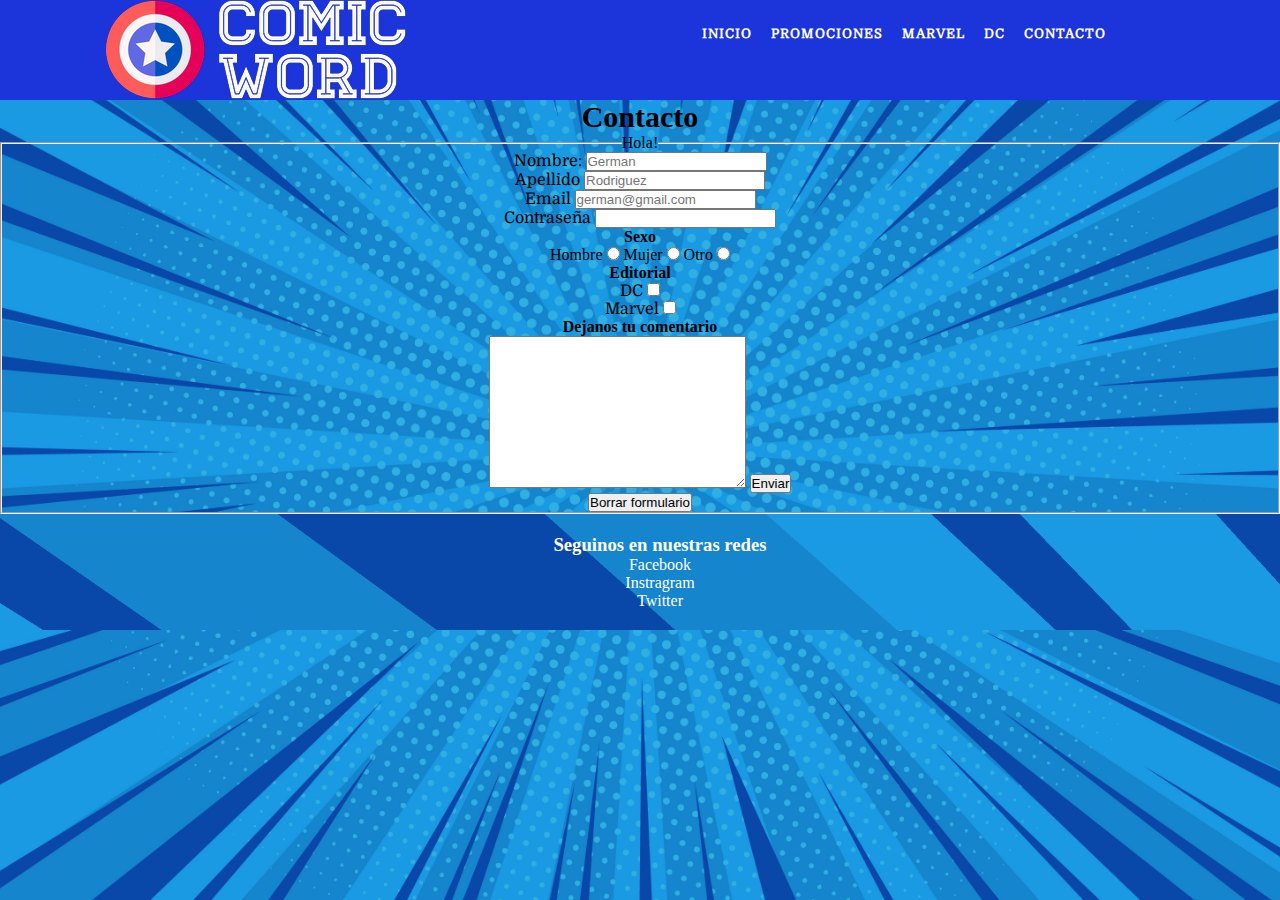
==== pages/contacto.html @ a42cc722 "nueva tienda" ====
<!DOCTYPE html>
<html lang="en">
    <head>
        <meta charset="UTF-8">
        <meta http-equiv="X-UA-Compatible" content="IE=edge">
        <meta name="viewport" content="width=device-width, initial-scale=1.0">
        <link rel="icon" href="../assets/icons/escudo.png">
        <title>ComicWord</title>
        <link rel="stylesheet" href="../assets/css/estilos.css">
    
    </head>
    
    <body>
        <header class="ancho">
            <!--html semantico-->
            <div class="logo">
                <a href="../index.html">
                    <img src="../assets/icons/capitan.png" alt="Inicio">
                </a>
            </div>
            <nav class="menu">
                <ul>
            <!--enlaces relativos-->
            <li><a href="../index.html">Inicio</a></li>
            <li><a href="./promociones.html">Promociones</a></li>
            <li><a href="./marvel.html">Marvel</a></li>
            <li><a href="./dc.html">DC</a></li>
            <li><a href="./contacto.html">Contacto</a></li>
        </ul>
        </nav>
    </header>
    <nav><h1>Contacto</h1>
    </nav>
    
    <form action="procesar.php" name="contacto" method="post">
        <fieldset>
            <legend>Hola!</legend>
            <p> 
                <label>Nombre:
                    <input type="text" name="nombre" placeholder="German" required>
                </label>
            </p>
            <p>
                <label>Apellido
                    <input type="text" name="apellido" placeholder="Rodriguez" required>
                </label>
            </p>
            <p> 
                <label>Email
                    <input type="email" name="email" placeholder="german@gmail.com" required>
                </label>
            </p>
            <p> 
                <label>Contraseña
                    <input type="password" name="Contraseña">
                </label>
            </p>
            <h4>Sexo</h4>
            <label for="sexo">Hombre</label>
            <input type="radio" name="sexo" value="Hombre">
            <label for="sexo">Mujer</label>
            <input type="radio" name="sexo" value="mujer">
            <label for="sexo">Otro</label>
            <input type="radio" name="sexo" value="otro">
            <p>
                <h4>Editorial</h4>
                <p>
                    <label for="linea">DC</label>
                    <input type="checkbox" name="linea" value="comic">
                </p>
                <p>
                    <label for="linea">Marvel</label>
                    <input type="checkbox" name="linea" value="comic">
                </p>
                <h4>Dejanos tu comentario</h4>
                <textarea name="comentario" id="" cols="30" rows="10"></textarea>
                <button type="submit">Enviar</button>
            </p>
            <p>
                <button type="reset">Borrar formulario</button>
            </p>
        </fieldset>
    </form>
    <footer id="piedepagina">
        <article>
            <h3>
                Seguinos en nuestras redes
            </h3>
            <ul>
                <li>
                    <ul><!--enlaces-->
                        <li>Facebook</li>
                        <li>Instragram</li>
                        <li>Twitter</li>
                    </ul>
                </li>
            </ul>
        </article>
        <article class="redes sociales">
        <!--icono de redes-->
        <!--icono de redes-->
        <!--icono de redes-->
    </article>
</footer>
</body>
</html>
---- assets/css/estilos.css ----
*{
    margin: 0%;
    padding: 0%;
}

/*Menu*/
.ancho{
    width: 70%;
    height: 100px;
    background: red;
    margin: auto;
}

.ancho{
    width: 100%;
    height: 60px;
    background: #1B35DA;

}

.logo{
    width: 40%;
    height: 100px;
    background: #1B35DA;
    float: left;
    box-sizing: border-box;
}

.menu{
    width: 60%;
    height: 100px;
    background: #1B35DA;
    float: left;
    text-align: center;
    padding-top: 24px;
    box-sizing: border-box;
    font-family: ¨Domine¨;
}

nav ul li{
    display: inline;
}

nav ul li a{
    color: #ffff;
    font-size: 13px;
    text-decoration: none;
    text-transform: uppercase;
    padding-left: 15px;
    font-weight: bold;
    letter-spacing: 1px;
}

nav ul li a:hover{
    color: #444;

}

/*Fin menu*/


body{
    background-image: url('../background/669.jpg');
    background-repeat: no-repeat;
    background-position: center;
    background-attachment: fixed;
    background-size: cover;
    text-align: center;
    height: auto;
}

h1{
    font-size: 30px;

}

/*List Style*/
ul{list-style-type: none;
}





@font-face {
    font-family: ¨Domine¨;
    src: url('../fonts/Domine-Regular.ttf');
    
}
/*font descargada*/
p{
    font-family: ¨Domine¨, sans-serif;
}

/*pie de pagina*/

#piedepagina{
    width: 100%;
    background-color: black;
    color: white;
    padding: 20px 20px;
    background-image: url('../background/669.jpg');
    font-family: 'Abril Fatface', cursive;
}

/*fin*/



ul{list-style-type: none;
}

/*bem*/



/*GRID Promociones*/
.grid-layout{

    display: grid;
    grid-template-columns: auto auto auto;
    grid-template-rows: auto;
    width: 80%;
    margin: 0 auto;
    background-color: rgb(255, 255, 255);
    padding: 20px;
    justify-self: space-around;
    align-items: center;
}

.caja1{
    grid-column: 1/4;
    height: 100px;
}

.caja2{
    width: auto;
    height: 250px;
    border: 1px solid black;
    margin: 15px;
    text-align: center;
    line-height: 10px;
    float: left;
}

.batman{
    letter-spacing: 1px;
    border-radius: 25px;
    margin-top: 10px;
    font-family: ¨Domine¨, sans-serif;
    height: 20px;
}
.fotobatman{
    width: 120px;
    height: 200px;
    
}
.caja3{
    width: auto;
    height: 250px;
    border: 1px solid black;
    margin: 15px;
    text-align: center;
    line-height: 10px;
    float: left;
}

.capitan{
    letter-spacing: 1px;
    border-radius: 25px;
    margin-top: 10px;
    font-family: ¨Domine¨, sans-serif;
    height: 20px;
}
.fotocapitanamerica{
    width: 200px;
    height: 200px;
    
}
.caja4{
    width: auto;
    height: 250px;
    border: 1px solid black;
    margin: 15px;
    text-align: center;
    line-height: 10px;
    float: left;
}

.escuadron{
    letter-spacing: 1px;
    border-radius: 25px;
    margin-top: 10px;
    font-family: ¨Domine¨, sans-serif;
    height: 20px;
}
.fotoescuadronsuicida{
    width: 200px;
    height: 200px;
    
}
.caja5{
    width: auto;
    height: 250px;
    border: 1px solid black;
    margin: 15px;
    text-align: center;
    line-height: 10px;
    float: left;
}

.ironman{
    letter-spacing: 1px;
    border-radius: 25px;
    margin-top: 10px;
    font-family: ¨Domine¨, sans-serif;
    height: 20px;
}
.fotoironman{
    width: 200px;
    height: 200px;
    
}
.caja6{
    width: auto;
    height: 250px;
    border: 1px solid black;
    margin: 15px;
    text-align: center;
    line-height: 10px;
    float: left;
}

.spider{
    letter-spacing: 1px;
    border-radius: 25px;
    margin-top: 10px;
    font-family: ¨Domine¨, sans-serif;
    height: 20px;
}
.fotospiderman{
    width: 200px;
    height: 200px;
    
}
.caja7{
    width: auto;
    height: 250px;
    border: 1px solid black;
    margin: 15px;
    text-align: center;
    line-height: 10px;
    float: left;
}

.xmen{
    letter-spacing: 1px;
    border-radius: 25px;
    margin-top: 10px;
    font-family: ¨Domine¨, sans-serif;
    height: 20px;
}
.fotoxman{
    width: 200px;
    height: 200px;
    
}


/*GRID index*/
.inicio{
    display: grid;
    grid-template-columns: auto ;
    grid-template-rows: auto;
    width: 80%;
    margin: 0 auto;
    background-color: rgb(255, 255, 255);
    padding: 20px;
    justify-self: space-around;
    align-items: center; 
}

.caja{
    width: auto;
    height: auto;
    border: 4px solid rgb(255, 255, 255);
    margin: 15px;
    text-align: center;
    line-height: 50px;
}


.caja{
    font-family: ¨Domine¨, sans-serif;
    font-size: 18px;
    margin-bottom: 1px;
    color: black;
}

.enlace{
    padding: 10px auto;
    max-width: 90%;
    line-height: 20px;
    margin-top: 10px;
}


.boton{
    padding: 12px 25px;
    background-color: black;
    border-radius: 25px;
    text-decoration: none;
    color: white;
    margin-top: 10px;
    transition: 2s;
    
}



main section article nav ol li{
    font-size: 20px;
    padding: 10px auto;
    max-width: 90%;
    line-height: 30px;
    margin-top: 20px;
}


/*GRID marvel*/

.caja2{
    width: auto;
    height: 250px;
    border: 1px solid black;
    margin: 15px;
    text-align: center;
    line-height: 10px;
    float: left;
}

.capitana{
    letter-spacing: 1px;
    border-radius: 25px;
    margin-top: 10px;
    font-family: ¨Domine¨, sans-serif;
    height: 20px;
}
.fotocapitana{
    width: 200px;
    height: 200px;
    
}
.caja4{
    width: auto;
    height: 250px;
    border: 1px solid black;
    margin: 15px;
    text-align: center;
    line-height: 10px;
    float: left;
}

.fortnite{
    letter-spacing: 1px;
    border-radius: 25px;
    margin-top: 10px;
    font-family: ¨Domine¨, sans-serif;
    height: 20px;
}
.fotofortnite{
    width: 200px;
    height: 200px;
    
}
.caja6{
    width: auto;
    height: 250px;
    border: 1px solid black;
    margin: 15px;
    text-align: center;
    line-height: 10px;
    float: left;
}

.guardianes{
    letter-spacing: 1px;
    border-radius: 25px;
    margin-top: 10px;
    font-family: ¨Domine¨, sans-serif;
    height: 20px;
}
.fotoguardianes{
    width: 200px;
    height: 200px;
    
}
.caja7{
    width: auto;
    height: 250px;
    border: 1px solid black;
    margin: 15px;
    text-align: center;
    line-height: 10px;
    float: left;
}

.electra{
    letter-spacing: 1px;
    border-radius: 25px;
    margin-top: 10px;
    font-family: ¨Domine¨, sans-serif;
    height: 20px;
}
.fotoelectra{
    width: 200px;
    height: 200px;
    
}


/*GRID dc*/
.caja3{
    width: auto;
    height: 250px;
    border: 1px solid black;
    margin: 15px;
    text-align: center;
    line-height: 10px;
    float: left;
}

.superman{
    letter-spacing: 1px;
    border-radius: 25px;
    margin-top: 10px;
    font-family: ¨Domine¨, sans-serif;
    height: 20px;
}
.fotosuperman{
    width: 200px;
    height: 200px;
    
}
.caja5{
    width: auto;
    height: 250px;
    border: 1px solid black;
    margin: 15px;
    text-align: center;
    line-height: 10px;
    float: left;
}

.batman2{
    letter-spacing: 1px;
    border-radius: 25px;
    margin-top: 10px;
    font-family: ¨Domine¨, sans-serif;
    height: 20px;
}
.fotobatman2{
    width: 200px;
    height: 200px;
    
}
/*Animaciones, transformaciones y transiciones*/

.caja1{
    background-image: radial-gradient( circle farthest-corner at 10% 20%,  rgba(37,145,251,0.98) 0.1%, rgba(0,7,128,1) 99.8% );
    
}

.boton:hover{
    height: 100px;
    background-color: #1B35DA;
    
}

.video{
    animation-name: animo;
    animation-duration: 1.5s;
    animation-timing-function: ease-out;
    animation-delay: 3s;
    animation-iteration-count: 1s;
}

@keyframes animo{
    0%{
        transform: scale(.5);
        border-radius: 100%;
    }
    50%{
        transform: scale(1);
    }
    100%{
        transform: scale(2);
    }
}
/*mobile*/

@media (max-width: 768px){

    .inicio{
        display: grid;
        grid-template-columns: auto ;
        grid-template-rows: auto;
        width: 80%;
        margin: 0 auto;
        background-color: rgb(255, 255, 255);
        padding: 10px;
        justify-self: space-around;
        align-items: center; 
    }
    .caja{
        width: 100px;
        height: auto;
        border: 1px solid rgb(255, 255, 255);
        margin: 5px;
        text-align: center;
        line-height: 25px;
    }
    
    .imagen{
        width: 300px;
        height: 200px;
    }
    .frase{
        display: none;
    }
    
    
    .caja{
        font-family: ¨Domine¨, sans-serif;
        font-size: 15px;
        margin-bottom: 1px;
        color: black;
    }
    
    .enlace{
        padding: 10px auto;
        max-width: 90%;
        line-height: 20px;
        margin-top: 10px;
    }
    
    
    .boton{
        padding: 6px 12px;
        background-color: black;
        border-radius: 12px;
        text-decoration: none;
        color: white;
        margin-top: px;
        background-position: center;
        
    }
    
    
    .letrasvideo{
        display: none;
    }
    .video{
        display: none;
    }
    .top{
        display: none;
    }
/*Menu*/
.ancho{
    width: 70%;
    height: 50px;
    background: red;
    margin: auto;
}

.ancho{
    width: 100%;
    height: 60px;
    background: #1B35DA;

}

.logo{
    width: 40%;
    height: 50px;
    background: #1B35DA;
    float: left;
    box-sizing: border-box;
}

.menu{
    width: 60%;
    height: 50px;
    background: #1B35DA;
    float: left;
    text-align: center;
    padding-top: 12px;
    box-sizing: border-box;
    font-family: ¨Domine¨;
}

nav ul li{
    display: inline;
}

nav ul li a{
    color: #ffff;
    font-size: 6px;
    text-decoration: none;
    text-transform: uppercase;
    padding-left: 7px;
    font-weight: bold;
    letter-spacing: 1px;
}

nav ul li a:hover{
    color: #444;
}

/*footer*/
#piedepagina{
    width: 100%;
    background-color: black;
    color: white;
    padding: 10px 10px;
    background-image: url('../background/669.jpg');
    font-family: 'Abril Fatface', cursive;
} 



/*promociones*/

.grid-layout{

    display: grid;
    grid-template-columns: 100%;
    grid-template-rows: auto ;
    width: 80%;
    margin: 0 auto;
    background-color: rgb(255, 255, 255);
    padding: 20px;
    justify-self: space-around;
    align-items: center;
}

.caja1{
    grid-column: 1/4;
    height: 50px;
}

.caja2{
    grid-column: 1/4;
    width: auto;
    height: 150px;
    border: 1px solid black;
    margin: 7px;
    text-align: center;
    line-height: 5px;
    float: left;
}

.batman{
    letter-spacing: 1px;
    border-radius: 6px;
    margin-top: 10px;
    font-family: ¨Domine¨, sans-serif;
    height: 15px;
}

.fotobatman{
    width: 70px;
    height: 100px;
    
}
.caja3{
    grid-column: 1/4;
    width: auto;
    height: 150px;
    border: 1px solid black;
    margin: 7px;
    text-align: center;
    line-height: 10px;
    float: left;
}

.capitan{
    letter-spacing: 1px;
    border-radius: 25px;
    margin-top: 10px;
    font-family: ¨Domine¨, sans-serif;
    height: 20px;
}

.fotocapitanamerica{
    width: 100px;
    height: 100px;
    
}
.caja4{
    grid-column: 1/4;
    width: auto;
    height: 150px;
    border: 1px solid black;
    margin: 7px;
    text-align: center;
    line-height: 10px;
    float: left;
}

.escuadron{
    letter-spacing: 1px;
    border-radius: 25px;
    margin-top: 10px;
    font-family: ¨Domine¨, sans-serif;
    height: 20px;
}
.fotoescuadronsuicida{
    width: 100px;
    height: 100px;
    
}
.caja5{
    grid-column: 1/4;
    width: auto;
    height: 150px;
    border: 1px solid black;
    margin: 7px;
    text-align: center;
    line-height: 10px;
    float: left;
}

.ironman{
    letter-spacing: 1px;
    border-radius: 25px;
    margin-top: 10px;
    font-family: ¨Domine¨, sans-serif;
    height: 20px;
}
.fotoironman{
    width: 100px;
    height: 100px;
    
}
.caja6{
    grid-column: 1/4;
    width: auto;
    height: 150px;
    border: 1px solid black;
    margin: 7px;
    text-align: center;
    line-height: 10px;
    float: left;
}

.spider{
    letter-spacing: 1px;
    border-radius: 25px;
    margin-top: 10px;
    font-family: ¨Domine¨, sans-serif;
    height: 20px;
}
.fotospiderman{
    width: 100px;
    height: 100px;
    
}
.caja7{
    grid-column: 1/4;
    width: auto;
    height: 150px;
    border: 1px solid black;
    margin: 7px;
    text-align: center;
    line-height: 10px;
    float: left;
}

.xmen{
    letter-spacing: 1px;
    border-radius: 25px;
    margin-top: 10px;
    font-family: ¨Domine¨, sans-serif;
    height: 20px;
}
.fotoxman{
    width: 100px;
    height: 100px;
    
}


/*GRID marvel*/

.caja2{
    grid-column: 1/4;
    width: auto;
    height: 150px;
    border: 1px solid black;
    margin: 7px;
    text-align: center;
    line-height: 10px;
    float: left;
}

.capitana{
    letter-spacing: 1px;
    border-radius: 25px;
    margin-top: 10px;
    font-family: ¨Domine¨, sans-serif;
    height: 20px;
}
.fotocapitana{
    width: 100px;
    height: 100px;
    
}
.caja4{
    grid-column: 1/4;
    width: auto;
    height: 150px;
    border: 1px solid black;
    margin: 7px;
    text-align: center;
    line-height: 10px;
    float: left;
}

.fortnite{
    letter-spacing: 1px;
    border-radius: 25px;
    margin-top: 10px;
    font-family: ¨Domine¨, sans-serif;
    height: 20px;
}
.fotofortnite{
    width: 100px;
    height: 100px;
    
}
.caja6{
    grid-column: 1/4;
    width: auto;
    height: 150px;
    border: 1px solid black;
    margin: 7px;
    text-align: center;
    line-height: 10px;
    float: left;
}

.guardianes{
    letter-spacing: 1px;
    border-radius: 25px;
    margin-top: 10px;
    font-family: ¨Domine¨, sans-serif;
    height: 20px;
}
.fotoguardianes{
    width: 100px;
    height: 100px;
    
}
.caja7{
    grid-column: 1/4;
    width: auto;
    height: 150px;
    border: 1px solid black;
    margin: 7px;
    text-align: center;
    line-height: 10px;
    float: left;
}

.electra{
    letter-spacing: 1px;
    border-radius: 25px;
    margin-top: 10px;
    font-family: ¨Domine¨, sans-serif;
    height: 20px;
}
.fotoelectra{
    width: 100px;
    height: 100px;
    
}


/*GRID dc*/
.caja3{
    grid-column: 1/4;
    width: auto;
    height: 150px;
    border: 1px solid black;
    margin: 7px;
    text-align: center;
    line-height: 10px;
    float: left;
}

.superman{
    letter-spacing: 1px;
    border-radius: 25px;
    margin-top: 10px;
    font-family: ¨Domine¨, sans-serif;
    height: 20px;
}
.fotosuperman{
    width: 100px;
    height: 100px;
    
}
.caja5{
    grid-column: 1/4;
    width: auto;
    height: 150px;
    border: 1px solid black;
    margin: 7px;
    text-align: center;
    line-height: 10px;
    float: left;
}

.batman2{
    letter-spacing: 1px;
    border-radius: 25px;
    margin-top: 10px;
    font-family: ¨Domine¨, sans-serif;
    height: 20px;
}
.fotobatman2{
    width: 100px;
    height: 100px;
    
}

/*Menu*/
.ancho{
    width: 70%;
    height: 50px;
    background: red;
    margin: auto;
}

.ancho{
    width: 100%;
    height: 60px;
    background: #1B35DA;

}

.logo{
    width: 40%;
    height: 50px;
    background: #1B35DA;
    float: left;
    box-sizing: border-box;
}

.menu{
    width: 60%;
    height: 50px;
    background: #1B35DA;
    float: left;
    text-align: center;
    padding-top: 12px;
    box-sizing: border-box;
    font-family: ¨Domine¨;
}

nav ul li{
    display: inline;
}

nav ul li a{
    color: #ffff;
    font-size: 6px;
    text-decoration: none;
    text-transform: uppercase;
    padding-left: 7px;
    font-weight: bold;
    letter-spacing: 1px;
}

nav ul li a:hover{
    color: #444;
}

/*footer*/
#piedepagina{
    width: 100%;
    background-color: black;
    color: white;
    padding: 10px 10px;
    background-image: url('../background/669.jpg');
    font-family: 'Abril Fatface', cursive;
} 

.logo{
    display: none;
}
}
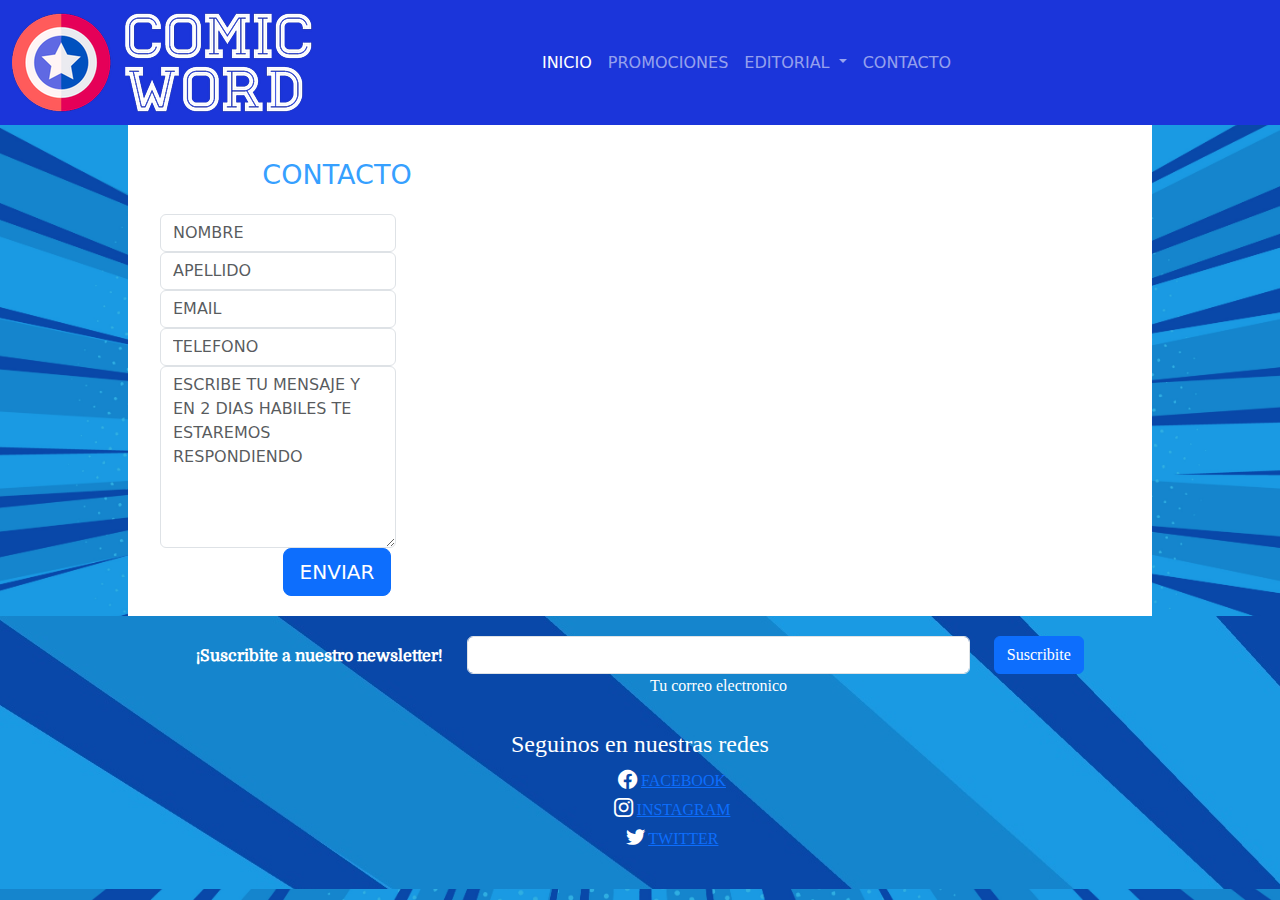
==== commit b04084cf: "cambios" ====
--- a/pages/contacto.html
+++ b/pages/contacto.html
@@ -6,101 +6,141 @@
         <meta name="viewport" content="width=device-width, initial-scale=1.0">
         <link rel="icon" href="../assets/icons/escudo.png">
         <title>ComicWord</title>
+        <link rel="icon" href="..//assets/icons/escudo.png">
+        <link rel="stylesheet" href="https://cdn.jsdelivr.net/npm/bootstrap-icons@1.9.1/font/bootstrap-icons.css">
+        <link rel="stylesheet" href="../libs/bootstrap/css/bootstrap-grid.min.css">
+        <link rel="stylesheet" href="https://cdn.jsdelivr.net/npm/bootstrap@5.2.0/dist/css/bootstrap.min.css">
         <link rel="stylesheet" href="../assets/css/estilos.css">
-    
     </head>
-    
     <body>
         <header class="ancho">
-            <!--html semantico-->
-            <div class="logo">
-                <a href="../index.html">
-                    <img src="../assets/icons/capitan.png" alt="Inicio">
-                </a>
+            <nav class="navbar navbar-expand-lg navbar-dark">
+                <div class="container-fluid">
+                    <a class="navbar-brand" href="../index.html"> <img class="logo" src="../assets/icons/capitan.png" alt=""></a>
+                    <button class="navbar-toggler" type="button" data-bs-toggle="collapse" data-bs-target="#navbarNavDropdown" aria-controls="navbarNavDropdown" aria-expanded="false" aria-label="Toggle navigation">
+                        <span class="navbar-toggler-icon"></span>
+                    </button>
+                    <div class="collapse navbar-collapse" id="navbarNavDropdown">
+                        <ul class="navbar-nav">
+                            <li class="nav-item">
+                                <a class="nav-link active" aria-current="page" href="../index.html">INICIO</a>
+                            </li>
+                            <li class="nav-item">
+                                <a class="nav-link" href="../pages/promociones.html">PROMOCIONES</a>
+                            </li>
+                            <li class="nav-item dropdown">
+                                <a class="nav-link dropdown-toggle" href="#" role="button" data-bs-toggle="dropdown" aria-expanded="false">
+                                    EDITORIAL
+                                </a>
+                                <ul class="dropdown-menu">
+                                    <li><a class="dropdown-item" href="../pages/marvel.html">MARVEL</a></li>
+                                    <li><a class="dropdown-item" href="../pages/dc.html">DC</a></li>
+                                </ul>
+                            </li>
+                            <li class="nav-item">
+                                <a class="nav-link" href="../pages/contacto.html">CONTACTO</a>
+                            </li>
+                        </ul>
+                    </div>
+                </div>
+            </nav>
+        </header>
+        <nav class="grid-layout">
+            <div class="container text-center mt-7 mb-7">
+                <div class="row">
+                    <div class="col-md-12">
+                        <div class="well well-sm">
+                            <form class="form-horizontal" method="post">
+                                <fieldset>
+                                    <legend class="text-center header">CONTACTO</legend>
+                                    <div class="form-group">
+                                        <span class="col-md-1 col-md-offset-2 text-center"><i class="fa fa-user bigicon"></i></span>
+                                        <div class="col-md-8">
+                                        <input id="fname" name="name" type="text" placeholder="NOMBRE" class="form-control">
+                                    </div>
+                                </div>
+                                <div class="form-group">
+                                    <span class="col-md-1 col-md-offset-2 text-center"><i class="fa fa-user bigicon"></i></span>
+                                    <div class="col-md-8">
+                                        <input id="lname" name="name" type="text" placeholder="APELLIDO" class="form-control">
+                                    </div>
+                                </div>
+                                <div class="form-group">
+                                    <span class="col-md-1 col-md-offset-2 text-center"><i class="fa fa-envelope-o bigicon"></i></span>
+                                    <div class="col-md-8">
+                                        <input id="email" name="email" type="text" placeholder="EMAIL" class="form-control">
+                                    </div>
+                                </div>
+                                <div class="form-group">
+                                    <span class="col-md-1 col-md-offset-2 text-center"><i class="fa fa-phone-square bigicon"></i></span>
+                                    <div class="col-md-8">
+                                        <input id="phone" name="phone" type="text" placeholder="TELEFONO" class="form-control">
+                                    </div>
+                                </div>
+                                <div class="form-group">
+                                    <span class="col-md-1 col-md-offset-2 text-center"><i class="fa fa-pencil-square-o bigicon"></i></span>
+                                    <div class="col-md-8">
+                                        <textarea class="form-control" id="message" name="message" placeholder="ESCRIBE TU MENSAJE Y EN 2 DIAS HABILES TE ESTAREMOS RESPONDIENDO" rows="7"></textarea>
+                                    </div>
+                                </div>
+                                <div class="form-group">
+                                    <div class="col-md-12 text-center">
+                                        <button type="submit" class="btn btn-primary btn-lg">ENVIAR</button>
+                                    </div>
+                                </div>
+                            </fieldset>
+                        </form>
+                    </div>
+                </div>
             </div>
-            <nav class="menu">
-                <ul>
-            <!--enlaces relativos-->
-            <li><a href="../index.html">Inicio</a></li>
-            <li><a href="./promociones.html">Promociones</a></li>
-            <li><a href="./marvel.html">Marvel</a></li>
-            <li><a href="./dc.html">DC</a></li>
-            <li><a href="./contacto.html">Contacto</a></li>
-        </ul>
-        </nav>
-    </header>
-    <nav><h1>Contacto</h1>
+        </div>
+        <div class="col col mt-3 mb-6">
+            <iframe src="https://www.google.com/maps/embed?pb=!1m18!1m12!1m3!1d54095878.79259763!2d174.16625976562506!3d34.15272698011818!2m3!1f0!2f0!3f0!3m2!1i1024!2i768!4f13.1!3m3!1m2!1s0x80c2bf09218463db%3A0x48fb7ec9a5d6c988!2sWarner%20Bros.%20Studio%20Tour%20Hollywood!5e0!3m2!1ses-419!2sar!4v1659888962404!5m2!1ses-419!2sar" width="350" height="250" style="border:0;" allowfullscreen="" loading="lazy" referrerpolicy="no-referrer-when-downgrade"></iframe>
+        </div>
     </nav>
-    
-    <form action="procesar.php" name="contacto" method="post">
-        <fieldset>
-            <legend>Hola!</legend>
-            <p> 
-                <label>Nombre:
-                    <input type="text" name="nombre" placeholder="German" required>
-                </label>
-            </p>
-            <p>
-                <label>Apellido
-                    <input type="text" name="apellido" placeholder="Rodriguez" required>
-                </label>
-            </p>
-            <p> 
-                <label>Email
-                    <input type="email" name="email" placeholder="german@gmail.com" required>
-                </label>
-            </p>
-            <p> 
-                <label>Contraseña
-                    <input type="password" name="Contraseña">
-                </label>
-            </p>
-            <h4>Sexo</h4>
-            <label for="sexo">Hombre</label>
-            <input type="radio" name="sexo" value="Hombre">
-            <label for="sexo">Mujer</label>
-            <input type="radio" name="sexo" value="mujer">
-            <label for="sexo">Otro</label>
-            <input type="radio" name="sexo" value="otro">
-            <p>
-                <h4>Editorial</h4>
-                <p>
-                    <label for="linea">DC</label>
-                    <input type="checkbox" name="linea" value="comic">
-                </p>
-                <p>
-                    <label for="linea">Marvel</label>
-                    <input type="checkbox" name="linea" value="comic">
-                </p>
-                <h4>Dejanos tu comentario</h4>
-                <textarea name="comentario" id="" cols="30" rows="10"></textarea>
-                <button type="submit">Enviar</button>
-            </p>
-            <p>
-                <button type="reset">Borrar formulario</button>
-            </p>
-        </fieldset>
-    </form>
     <footer id="piedepagina">
         <article>
-            <h3>
-                Seguinos en nuestras redes
-            </h3>
-            <ul>
-                <li>
-                    <ul><!--enlaces-->
-                        <li>Facebook</li>
-                        <li>Instragram</li>
-                        <li>Twitter</li>
-                    </ul>
-                </li>
-            </ul>
-        </article>
-        <article class="redes sociales">
-        <!--icono de redes-->
-        <!--icono de redes-->
-        <!--icono de redes-->
-    </article>
-</footer>
+            <section class="">
+                <form action="">
+                    <div class="row d-flex justify-content-center">
+                    <div class="col-auto">
+                        <p class="pt-2">
+                            <strong>¡Suscribite a nuestro newsletter!</strong>
+                        </p>
+                    </div>
+                    <div class="col-md-5 col-12">
+                        <div class="form-outline mb-4">
+                        <input type="email" id="form5Example2" class="form-control" />
+                        <label class="form-label" for="form5Example2">Tu correo electronico</label>
+                    </div>
+                </div>
+                <div class="col-auto">
+                    <button type="submit" class="btn btn-primary mb-4">
+                        Suscribite
+                    </button>
+                </div>
+            </div>
+        </form>
+        <h4>
+            Seguinos en nuestras redes
+        </h4>
+        <ul>
+            <li>
+                <ul>
+                    <li>
+                        <i class="bi bi-facebook"></i>
+                        <a href="https://es-la.facebook.com/">FACEBOOK</a></li>
+                            <li>
+                                <i class="bi bi-instagram"></i>
+                                <a href="https://www.instagram.com/germaaan._/">INSTAGRAM</a></li>
+                                <li>
+                                    <i class="bi bi-twitter"></i>
+                                    <a href="https://twitter.com/?lang=es">TWITTER</a></li>
+                                </ul>
+                            </li>
+                        </ul>
+                    </article>
+                </footer>
+    <script src="https://cdn.jsdelivr.net/npm/bootstrap@5.2.0/dist/js/bootstrap.bundle.min.js"></script>
 </body>
 </html>--- a/assets/css/estilos.css
+++ b/assets/css/estilos.css
@@ -4,61 +4,28 @@
     padding: 0%;
 }
 
-/*Menu*/
-.ancho{
-    width: 70%;
-    height: 100px;
-    background: red;
-    margin: auto;
-}
-
-.ancho{
-    width: 100%;
-    height: 60px;
+
+
+
+/*header*/
+
+header{
+    position: sticky;
+    top: 0;
+    z-index: 1;
+}
+
+.collapse{
+    flex-grow: 0.6;
+}
+
+.navbar{
     background: #1B35DA;
-
-}
-
-.logo{
-    width: 40%;
-    height: 100px;
-    background: #1B35DA;
-    float: left;
-    box-sizing: border-box;
-}
-
-.menu{
-    width: 60%;
-    height: 100px;
-    background: #1B35DA;
-    float: left;
-    text-align: center;
-    padding-top: 24px;
-    box-sizing: border-box;
-    font-family: ¨Domine¨;
-}
-
-nav ul li{
-    display: inline;
-}
-
-nav ul li a{
-    color: #ffff;
-    font-size: 13px;
-    text-decoration: none;
-    text-transform: uppercase;
-    padding-left: 15px;
-    font-weight: bold;
-    letter-spacing: 1px;
-}
-
-nav ul li a:hover{
-    color: #444;
-
-}
-
-/*Fin menu*/
-
+}
+
+i{
+    font-size: 1.2rem;
+}
 
 body{
     background-image: url('../background/669.jpg');
@@ -75,13 +42,38 @@
 
 }
 
+.imagen{
+    width: 680px;
+  height: 400px;
+}
+
 /*List Style*/
 ul{list-style-type: none;
 }
 
 
-
-
+.sp-image{
+    opacity: 0.5
+}
+
+.piedepagina{
+    transition: 1s;
+    
+    
+    
+}
+
+/*contacto*/
+.header {
+    color: #36A0FF;
+    font-size: 27px;
+    padding: 10px;
+}
+
+.bigicon {
+    font-size: 35px;
+    color: #36A0FF;
+}
 
 @font-face {
     font-family: ¨Domine¨;
@@ -102,6 +94,10 @@
     padding: 20px 20px;
     background-image: url('../background/669.jpg');
     font-family: 'Abril Fatface', cursive;
+}
+
+.piedepagina{
+    background-color:#36A0FF
 }
 
 /*fin*/
@@ -307,12 +303,12 @@
 
 
 .boton{
-    padding: 12px 25px;
+    padding: 6px 8px;
     background-color: black;
     border-radius: 25px;
     text-decoration: none;
     color: white;
-    margin-top: 10px;
+    margin-top: 5px;
     transition: 2s;
     
 }
@@ -472,11 +468,7 @@
     
 }
 
-.boton:hover{
-    height: 100px;
-    background-color: #1B35DA;
-    
-}
+
 
 .video{
     animation-name: animo;
@@ -529,6 +521,9 @@
     .frase{
         display: none;
     }
+    .final{
+        display: none;
+    }
     
     
     .caja{
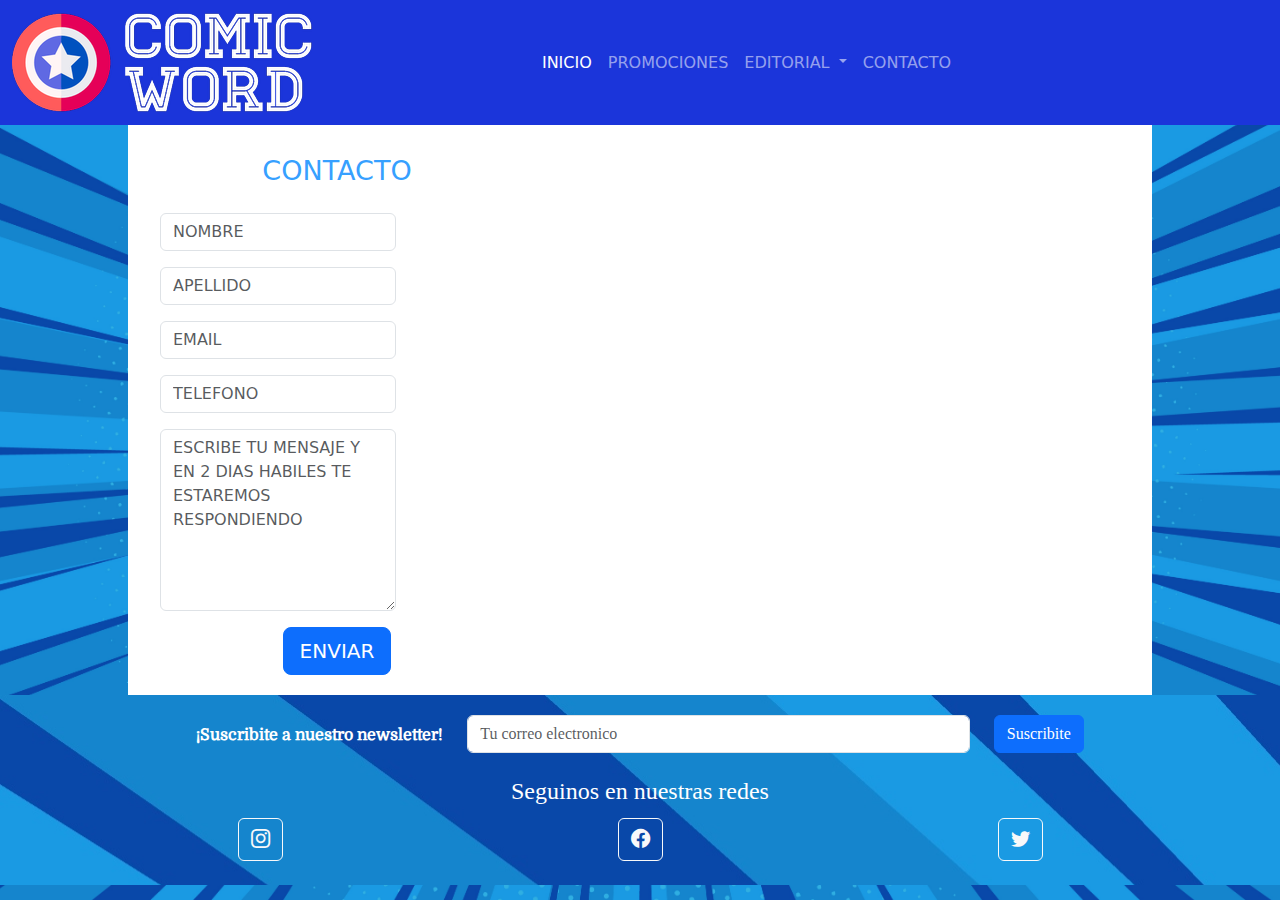
==== commit 12b40aef: "actualizacion" ====
--- a/pages/contacto.html
+++ b/pages/contacto.html
@@ -4,8 +4,10 @@
         <meta charset="UTF-8">
         <meta http-equiv="X-UA-Compatible" content="IE=edge">
         <meta name="viewport" content="width=device-width, initial-scale=1.0">
+        <meta name="description" content="tienda especializada en cómics, envios a todo el pais">
+        <meta name="keywords" content="comic, comics marvel, comics dc, comics spiderman, superman, batman, envios gratis">
         <link rel="icon" href="../assets/icons/escudo.png">
-        <title>ComicWord</title>
+        <title>ComicWord-Contacto</title>
         <link rel="icon" href="..//assets/icons/escudo.png">
         <link rel="stylesheet" href="https://cdn.jsdelivr.net/npm/bootstrap-icons@1.9.1/font/bootstrap-icons.css">
         <link rel="stylesheet" href="../libs/bootstrap/css/bootstrap-grid.min.css">
@@ -13,7 +15,7 @@
         <link rel="stylesheet" href="../assets/css/estilos.css">
     </head>
     <body>
-        <header class="ancho">
+        <header>
             <nav class="navbar navbar-expand-lg navbar-dark">
                 <div class="container-fluid">
                     <a class="navbar-brand" href="../index.html"> <img class="logo" src="../assets/icons/capitan.png" alt=""></a>
@@ -45,102 +47,100 @@
                 </div>
             </nav>
         </header>
-        <nav class="grid-layout">
+        <section class="grid-layout">
             <div class="container text-center mt-7 mb-7">
                 <div class="row">
                     <div class="col-md-12">
                         <div class="well well-sm">
                             <form class="form-horizontal" method="post">
                                 <fieldset>
-                                    <legend class="text-center header">CONTACTO</legend>
-                                    <div class="form-group">
+                                    <h1 class="text-center header">CONTACTO</h1>
+                                    <div class="col col mt-3 mb-6">
                                         <span class="col-md-1 col-md-offset-2 text-center"><i class="fa fa-user bigicon"></i></span>
                                         <div class="col-md-8">
                                         <input id="fname" name="name" type="text" placeholder="NOMBRE" class="form-control">
+                                        </div>
                                     </div>
-                                </div>
-                                <div class="form-group">
-                                    <span class="col-md-1 col-md-offset-2 text-center"><i class="fa fa-user bigicon"></i></span>
-                                    <div class="col-md-8">
+                                    <div class="col col mt-3 mb-6">
+                                        <span class="col-md-1 col-md-offset-2 text-center"><i class="fa fa-user bigicon"></i></span>
+                                        <div class="col-md-8">
                                         <input id="lname" name="name" type="text" placeholder="APELLIDO" class="form-control">
+                                        </div>
                                     </div>
-                                </div>
-                                <div class="form-group">
-                                    <span class="col-md-1 col-md-offset-2 text-center"><i class="fa fa-envelope-o bigicon"></i></span>
-                                    <div class="col-md-8">
+                                    <div class="col col mt-3 mb-6">
+                                        <span class="col-md-1 col-md-offset-2 text-center"><i class="fa fa-envelope-o bigicon"></i></span>
+                                        <div class="col-md-8">
                                         <input id="email" name="email" type="text" placeholder="EMAIL" class="form-control">
+                                        </div>
                                     </div>
-                                </div>
-                                <div class="form-group">
-                                    <span class="col-md-1 col-md-offset-2 text-center"><i class="fa fa-phone-square bigicon"></i></span>
-                                    <div class="col-md-8">
+                                    <div class="col col mt-3 mb-6">
+                                        <span class="col-md-1 col-md-offset-2 text-center"><i class="fa fa-phone-square bigicon"></i></span>
+                                        <div class="col-md-8">
                                         <input id="phone" name="phone" type="text" placeholder="TELEFONO" class="form-control">
+                                        </div>
                                     </div>
-                                </div>
-                                <div class="form-group">
-                                    <span class="col-md-1 col-md-offset-2 text-center"><i class="fa fa-pencil-square-o bigicon"></i></span>
-                                    <div class="col-md-8">
-                                        <textarea class="form-control" id="message" name="message" placeholder="ESCRIBE TU MENSAJE Y EN 2 DIAS HABILES TE ESTAREMOS RESPONDIENDO" rows="7"></textarea>
+                                    <div class="col col mt-3 mb-6">
+                                        <span class="col-md-1 col-md-offset-2 text-center"><i class="fa fa-pencil-square-o bigicon"></i></span>
+                                        <div class="col-md-8">
+                                            <textarea class="form-control" id="message" name="message" placeholder="ESCRIBE TU MENSAJE Y EN 2 DIAS HABILES TE ESTAREMOS RESPONDIENDO" rows="7"></textarea>
+                                        </div>
                                     </div>
-                                </div>
-                                <div class="form-group">
-                                    <div class="col-md-12 text-center">
-                                        <button type="submit" class="btn btn-primary btn-lg">ENVIAR</button>
+                                    <div class="col col mt-3 mb-6">
+                                        <div class="col-md-12 text-center">
+                                            <button type="submit" class="btn btn-primary btn-lg">ENVIAR</button>
+                                        </div>
                                     </div>
-                                </div>
-                            </fieldset>
-                        </form>
+                                </fieldset>
+                            </form>
+                        </div>
                     </div>
                 </div>
             </div>
-        </div>
-        <div class="col col mt-3 mb-6">
-            <iframe src="https://www.google.com/maps/embed?pb=!1m18!1m12!1m3!1d54095878.79259763!2d174.16625976562506!3d34.15272698011818!2m3!1f0!2f0!3f0!3m2!1i1024!2i768!4f13.1!3m3!1m2!1s0x80c2bf09218463db%3A0x48fb7ec9a5d6c988!2sWarner%20Bros.%20Studio%20Tour%20Hollywood!5e0!3m2!1ses-419!2sar!4v1659888962404!5m2!1ses-419!2sar" width="350" height="250" style="border:0;" allowfullscreen="" loading="lazy" referrerpolicy="no-referrer-when-downgrade"></iframe>
-        </div>
-    </nav>
-    <footer id="piedepagina">
-        <article>
-            <section class="">
-                <form action="">
-                    <div class="row d-flex justify-content-center">
-                    <div class="col-auto">
-                        <p class="pt-2">
-                            <strong>¡Suscribite a nuestro newsletter!</strong>
-                        </p>
+            <div class="col col mt-3 mb-6 mapa">
+                <iframe src="https://www.google.com/maps/embed?pb=!1m18!1m12!1m3!1d54095878.79259763!2d174.16625976562506!3d34.15272698011818!2m3!1f0!2f0!3f0!3m2!1i1024!2i768!4f13.1!3m3!1m2!1s0x80c2bf09218463db%3A0x48fb7ec9a5d6c988!2sWarner%20Bros.%20Studio%20Tour%20Hollywood!5e0!3m2!1ses-419!2sar!4v1659888962404!5m2!1ses-419!2sar" width="350" height="250" style="border:0;" allowfullscreen="" loading="lazy" referrerpolicy="no-referrer-when-downgrade"></iframe>
+            </div>
+        </section>
+        <footer id="piedepagina">
+            <article>
+                <section class="">
+                    <form action="">
+                        <div class="row d-flex justify-content-center">
+                            <div class="col-auto">
+                                <p class="pt-2">
+                                    <strong>¡Suscribite a nuestro newsletter!</strong>
+                                </p>
+                            </div>
+                            <div class="col-md-5 col-12">
+                                <div class="form-outline mb-4">
+                                    <input id="email" name="email" type="text" placeholder="Tu correo electronico" class="form-control">
+                                </div>
+                            </div>
+                            <div class="col-auto">
+                                <button type="submit" class="btn btn-primary mb-4">
+                                    Suscribite
+                                </button>
+                            </div>
+                        </div>
+                    </form>
+                    <h4>
+                        Seguinos en nuestras redes
+                    </h4>
+                    <div class="container text-center">
+                        <div class="row">
+                            <div class="col">
+                                <a class="btn btn-outline-light btn-floating m-1" href="https://www.instagram.com/germaaan._/" role="button"><i class="bi bi-instagram"></i></a>
+                            </div>
+                            <div class="col">
+                                <a class="btn btn-outline-light btn-floating m-1" href="https://www.facebook.com/" role="button"><i class="bi bi-facebook"></i></a>
+                            </div>
+                            <div class="col">
+                                <a class="btn btn-outline-light btn-floating m-1" href="https://twitter.com/?lang=es" role="button"><i class="bi bi-twitter"></i></a>
+                            </div>
+                        </div>
                     </div>
-                    <div class="col-md-5 col-12">
-                        <div class="form-outline mb-4">
-                        <input type="email" id="form5Example2" class="form-control" />
-                        <label class="form-label" for="form5Example2">Tu correo electronico</label>
-                    </div>
-                </div>
-                <div class="col-auto">
-                    <button type="submit" class="btn btn-primary mb-4">
-                        Suscribite
-                    </button>
-                </div>
-            </div>
-        </form>
-        <h4>
-            Seguinos en nuestras redes
-        </h4>
-        <ul>
-            <li>
-                <ul>
-                    <li>
-                        <i class="bi bi-facebook"></i>
-                        <a href="https://es-la.facebook.com/">FACEBOOK</a></li>
-                            <li>
-                                <i class="bi bi-instagram"></i>
-                                <a href="https://www.instagram.com/germaaan._/">INSTAGRAM</a></li>
-                                <li>
-                                    <i class="bi bi-twitter"></i>
-                                    <a href="https://twitter.com/?lang=es">TWITTER</a></li>
-                                </ul>
-                            </li>
-                        </ul>
-                    </article>
-                </footer>
-    <script src="https://cdn.jsdelivr.net/npm/bootstrap@5.2.0/dist/js/bootstrap.bundle.min.js"></script>
-</body>
+                </section>
+            </article>
+        </footer>
+        <script src="https://cdn.jsdelivr.net/npm/bootstrap@5.2.0/dist/js/bootstrap.bundle.min.js"></script>
+    </body>
 </html>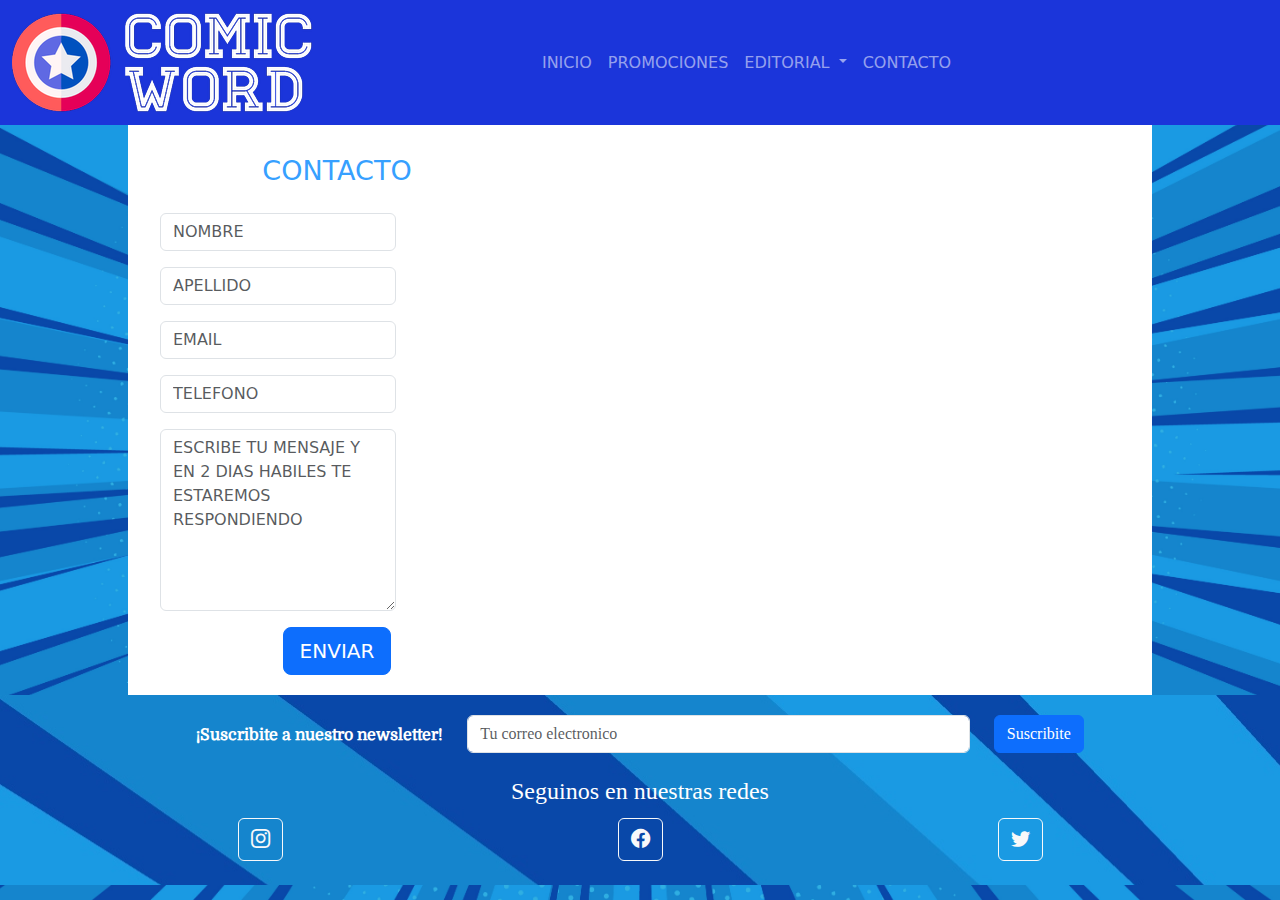
==== commit 10416667: "actualizacion" ====
--- a/pages/contacto.html
+++ b/pages/contacto.html
@@ -25,7 +25,7 @@
                     <div class="collapse navbar-collapse" id="navbarNavDropdown">
                         <ul class="navbar-nav">
                             <li class="nav-item">
-                                <a class="nav-link active" aria-current="page" href="../index.html">INICIO</a>
+                                <a class="nav-link" aria-current="page" href="../index.html">INICIO</a>
                             </li>
                             <li class="nav-item">
                                 <a class="nav-link" href="../pages/promociones.html">PROMOCIONES</a>
@@ -35,8 +35,8 @@
                                     EDITORIAL
                                 </a>
                                 <ul class="dropdown-menu">
-                                    <li><a class="dropdown-item" href="../pages/marvel.html">MARVEL</a></li>
-                                    <li><a class="dropdown-item" href="../pages/dc.html">DC</a></li>
+                                    <li><a class="dropdown-item letrasnav" href="../pages/marvel.html">MARVEL</a></li>
+                                    <li><a class="dropdown-item letrasnav" href="../pages/dc.html">DC</a></li>
                                 </ul>
                             </li>
                             <li class="nav-item">
--- a/assets/css/estilos.css
+++ b/assets/css/estilos.css
@@ -1,121 +1,335 @@
-
-*{
-    margin: 0%;
-    padding: 0%;
-}
-
-
-
-
-/*header*/
-
-header{
-    position: sticky;
-    top: 0;
-    z-index: 1;
-}
-
-.collapse{
-    flex-grow: 0.6;
-}
-
-.navbar{
-    background: #1B35DA;
-}
-
-i{
-    font-size: 1.2rem;
-}
-
-body{
-    background-image: url('../background/669.jpg');
-    background-repeat: no-repeat;
+@charset "UTF-8";
+@import url("https://fonts.googleapis.com/css2?family=Anek+Telugu:wght@500&display=swap");
+* {
+  margin: 0%;
+  padding: 0%;
+}
+
+.bigicon {
+  color: #36A0FF;
+}
+
+header {
+  position: sticky;
+  top: 0;
+  z-index: 1;
+}
+
+.navbar {
+  background-color: #1B35DA;
+}
+
+.header {
+  color: #36A0FF;
+}
+
+.collapse {
+  flex-grow: 0.6;
+}
+
+i {
+  font-size: 1.2rem;
+}
+
+body {
+  background-image: url("../background/669.jpg");
+  background-repeat: no-repeat;
+  background-position: center;
+  background-attachment: fixed;
+  background-size: cover;
+  text-align: center;
+  height: auto;
+}
+
+h1 {
+  font-size: 30px;
+}
+
+.imagen {
+  width: 680px;
+  height: 400px;
+}
+
+ul {
+  list-style-type: none;
+}
+
+.sp-image {
+  opacity: 0.5;
+}
+
+.piedepagina {
+  transition: 1s;
+}
+
+.header {
+  color: #36A0FF;
+  font-size: 27px;
+  padding: 10px;
+}
+
+.bigicon {
+  font-size: 35px;
+  color: #36A0FF;
+}
+
+@font-face {
+  font-family: ¨Domine¨;
+  src: url("../fonts/Domine-Regular.ttf");
+}
+p {
+  font-family: ¨Domine¨, sans-serif;
+}
+
+#piedepagina {
+  width: 100%;
+  background-color: black;
+  color: white;
+  padding: 20px 20px;
+  background-image: url("../background/669.jpg");
+  font-family: "Abril Fatface", cursive;
+}
+
+.piedepagina {
+  background-color: #36A0FF;
+}
+
+.button {
+  padding: 3px 2px;
+}
+
+.comprar {
+  font-family: "Anek Telugu", sans-serif;
+}
+
+ul {
+  list-style-type: none;
+}
+
+.grid-layout {
+  display: grid;
+  grid-template-columns: auto auto auto;
+  grid-template-rows: auto;
+  width: 80%;
+  margin: 0 auto;
+  background-color: rgb(255, 255, 255);
+  padding: 20px;
+  justify-self: space-around;
+  align-items: center;
+}
+
+.caja1 {
+  grid-column: 1/4;
+  height: 100px;
+}
+
+.fotobatman {
+  width: 140px;
+  height: 200px;
+}
+
+.fotocapitanamerica {
+  width: 200px;
+  height: 200px;
+}
+
+.fotoescuadronsuicida {
+  width: 200px;
+  height: 200px;
+}
+
+.fotoironman, .fotoescuadronsuicida {
+  width: 200px;
+  height: 200px;
+}
+
+.fotospiderman, .fotoescuadronsuicida {
+  width: 200px;
+  height: 200px;
+}
+
+.fotoxman {
+  width: 200px;
+  height: 200px;
+}
+
+.inicio {
+  display: grid;
+  grid-template-columns: auto;
+  grid-template-rows: auto;
+  width: 80%;
+  margin: 0 auto;
+  background-color: rgb(255, 255, 255);
+  padding: 20px;
+  justify-self: space-around;
+  align-items: center;
+}
+
+.caja {
+  width: auto;
+  height: auto;
+  border: 4px solid rgb(255, 255, 255);
+  margin: 15px;
+  text-align: center;
+  line-height: 50px;
+}
+
+.caja {
+  font-family: ¨Domine¨, sans-serif;
+  font-size: 18px;
+  margin-bottom: 1px;
+  color: black;
+}
+
+.enlace {
+  padding: 10px auto;
+  max-width: 90%;
+  line-height: 20px;
+  margin-top: 10px;
+}
+
+.boton {
+  padding: 6px 8px;
+  background-color: black;
+  border-radius: 25px;
+  text-decoration: none;
+  color: white;
+  margin-top: 5px;
+  transition: 2s;
+}
+
+main section article nav ol li {
+  font-size: 20px;
+  padding: 10px auto;
+  max-width: 90%;
+  line-height: 30px;
+  margin-top: 20px;
+}
+
+.fotocapitana {
+  width: 200px;
+  height: 200px;
+}
+
+.fotofortnite {
+  width: 200px;
+  height: 200px;
+}
+
+.fotoguardianes {
+  width: 200px;
+  height: 200px;
+}
+
+.fotoelectra {
+  width: 200px;
+  height: 200px;
+}
+
+.fotosuperman {
+  width: 200px;
+  height: 200px;
+}
+
+.fotobatman2 {
+  width: 200px;
+  height: 200px;
+}
+
+.caja1 {
+  background-image: radial-gradient(circle farthest-corner at 10% 20%, rgba(37, 145, 251, 0.98) 0.1%, rgb(0, 7, 128) 99.8%);
+}
+
+.video {
+  animation-name: animo;
+  animation-duration: 1.5s;
+  animation-timing-function: ease-out;
+  animation-delay: 3s;
+  animation-iteration-count: 1s;
+}
+
+@keyframes animo {
+  0% {
+    transform: scale(0.5);
+    border-radius: 100%;
+  }
+  50% {
+    transform: scale(1);
+  }
+  100% {
+    transform: scale(2);
+  }
+}
+@media (max-width: 768px) {
+  .inicio {
+    display: grid;
+    grid-template-columns: auto;
+    grid-template-rows: auto;
+    width: 80%;
+    margin: 0 auto;
+    background-color: rgb(255, 255, 255);
+    padding: 10px;
+    justify-self: space-around;
+    align-items: center;
+  }
+  .imagen {
+    width: 400px;
+    height: 200px;
+  }
+  .frase {
+    display: none;
+  }
+  .final {
+    display: none;
+  }
+  .caja {
+    font-family: ¨Domine¨, sans-serif;
+    font-size: 15px;
+    margin-bottom: 1px;
+    color: black;
+  }
+  .enlace {
+    padding: 10px auto;
+    max-width: 90%;
+    line-height: 20px;
+    margin-top: 10px;
+  }
+  .boton {
+    padding: 1px 3px;
+    background-color: black;
+    border-radius: 15px;
+    text-decoration: none;
+    color: white;
+    margin-top: px;
     background-position: center;
-    background-attachment: fixed;
-    background-size: cover;
-    text-align: center;
-    height: auto;
-}
-
-h1{
-    font-size: 30px;
-
-}
-
-.imagen{
-    width: 680px;
-  height: 400px;
-}
-
-/*List Style*/
-ul{list-style-type: none;
-}
-
-
-.sp-image{
-    opacity: 0.5
-}
-
-.piedepagina{
-    transition: 1s;
-    
-    
-    
-}
-
-/*contacto*/
-.header {
-    color: #36A0FF;
-    font-size: 27px;
-    padding: 10px;
-}
-
-.bigicon {
-    font-size: 35px;
-    color: #36A0FF;
-}
-
-@font-face {
-    font-family: ¨Domine¨;
-    src: url('../fonts/Domine-Regular.ttf');
-    
-}
-/*font descargada*/
-p{
-    font-family: ¨Domine¨, sans-serif;
-}
-
-/*pie de pagina*/
-
-#piedepagina{
-    width: 100%;
-    background-color: black;
+  }
+  .letrasvideo {
+    display: none;
+  }
+  .video {
+    display: none;
+  }
+  .top {
+    display: none;
+  }
+  nav ul li {
+    display: inline;
+  }
+  nav ul li a {
     color: white;
-    padding: 20px 20px;
-    background-image: url('../background/669.jpg');
-    font-family: 'Abril Fatface', cursive;
-}
-
-.piedepagina{
-    background-color:#36A0FF
-}
-
-/*fin*/
-
-
-
-ul{list-style-type: none;
-}
-
-/*bem*/
-
-
-
-/*GRID Promociones*/
-.grid-layout{
-
+    font-size: 6px;
+    text-decoration: none;
+    text-transform: uppercase;
+    padding-left: 7px;
+    font-weight: bold;
+    letter-spacing: 1px;
+  }
+  nav ul li a:hover {
+    color: #444;
+  }
+  .grid-layout {
     display: grid;
-    grid-template-columns: auto auto auto;
+    grid-template-columns: 100%;
     grid-template-rows: auto;
     width: 80%;
     margin: 0 auto;
@@ -123,878 +337,94 @@
     padding: 20px;
     justify-self: space-around;
     align-items: center;
-}
-
-.caja1{
+  }
+  .caja1 {
     grid-column: 1/4;
-    height: 100px;
-}
-
-.caja2{
-    width: auto;
-    height: 250px;
-    border: 1px solid black;
-    margin: 15px;
-    text-align: center;
-    line-height: 10px;
-    float: left;
-}
-
-.batman{
-    letter-spacing: 1px;
-    border-radius: 25px;
-    margin-top: 10px;
-    font-family: ¨Domine¨, sans-serif;
-    height: 20px;
-}
-.fotobatman{
-    width: 120px;
-    height: 200px;
-    
-}
-.caja3{
-    width: auto;
-    height: 250px;
-    border: 1px solid black;
-    margin: 15px;
-    text-align: center;
-    line-height: 10px;
-    float: left;
-}
-
-.capitan{
-    letter-spacing: 1px;
-    border-radius: 25px;
-    margin-top: 10px;
-    font-family: ¨Domine¨, sans-serif;
-    height: 20px;
-}
-.fotocapitanamerica{
-    width: 200px;
-    height: 200px;
-    
-}
-.caja4{
-    width: auto;
-    height: 250px;
-    border: 1px solid black;
-    margin: 15px;
-    text-align: center;
-    line-height: 10px;
-    float: left;
-}
-
-.escuadron{
-    letter-spacing: 1px;
-    border-radius: 25px;
-    margin-top: 10px;
-    font-family: ¨Domine¨, sans-serif;
-    height: 20px;
-}
-.fotoescuadronsuicida{
-    width: 200px;
-    height: 200px;
-    
-}
-.caja5{
-    width: auto;
-    height: 250px;
-    border: 1px solid black;
-    margin: 15px;
-    text-align: center;
-    line-height: 10px;
-    float: left;
-}
-
-.ironman{
-    letter-spacing: 1px;
-    border-radius: 25px;
-    margin-top: 10px;
-    font-family: ¨Domine¨, sans-serif;
-    height: 20px;
-}
-.fotoironman{
-    width: 200px;
-    height: 200px;
-    
-}
-.caja6{
-    width: auto;
-    height: 250px;
-    border: 1px solid black;
-    margin: 15px;
-    text-align: center;
-    line-height: 10px;
-    float: left;
-}
-
-.spider{
-    letter-spacing: 1px;
-    border-radius: 25px;
-    margin-top: 10px;
-    font-family: ¨Domine¨, sans-serif;
-    height: 20px;
-}
-.fotospiderman{
-    width: 200px;
-    height: 200px;
-    
-}
-.caja7{
-    width: auto;
-    height: 250px;
-    border: 1px solid black;
-    margin: 15px;
-    text-align: center;
-    line-height: 10px;
-    float: left;
-}
-
-.xmen{
-    letter-spacing: 1px;
-    border-radius: 25px;
-    margin-top: 10px;
-    font-family: ¨Domine¨, sans-serif;
-    height: 20px;
-}
-.fotoxman{
-    width: 200px;
-    height: 200px;
-    
-}
-
-
-/*GRID index*/
-.inicio{
-    display: grid;
-    grid-template-columns: auto ;
-    grid-template-rows: auto;
-    width: 80%;
-    margin: 0 auto;
-    background-color: rgb(255, 255, 255);
-    padding: 20px;
-    justify-self: space-around;
-    align-items: center; 
-}
-
-.caja{
-    width: auto;
-    height: auto;
-    border: 4px solid rgb(255, 255, 255);
-    margin: 15px;
-    text-align: center;
-    line-height: 50px;
-}
-
-
-.caja{
-    font-family: ¨Domine¨, sans-serif;
-    font-size: 18px;
-    margin-bottom: 1px;
-    color: black;
-}
-
-.enlace{
-    padding: 10px auto;
-    max-width: 90%;
-    line-height: 20px;
-    margin-top: 10px;
-}
-
-
-.boton{
-    padding: 6px 8px;
-    background-color: black;
-    border-radius: 25px;
-    text-decoration: none;
+    height: 50px;
+  }
+  .fotobatman {
+    width: 70px;
+    height: 100px;
+  }
+  .fotocapitanamerica {
+    width: 100px;
+    height: 100px;
+  }
+  .fotoescuadronsuicida {
+    width: 100px;
+    height: 100px;
+  }
+  .fotoironman, .fotoescuadronsuicida {
+    width: 100px;
+    height: 100px;
+  }
+  .fotospiderman, .fotoescuadronsuicida {
+    width: 100px;
+    height: 100px;
+  }
+  .fotoxman {
+    width: 100px;
+    height: 100px;
+  }
+  .fotocapitana {
+    width: 100px;
+    height: 100px;
+  }
+  .fotofortnite {
+    width: 100px;
+    height: 100px;
+  }
+  .fotoguardianes {
+    width: 100px;
+    height: 100px;
+  }
+  .fotoelectra {
+    width: 100px;
+    height: 100px;
+  }
+  .fotosuperman {
+    width: 100px;
+    height: 100px;
+  }
+  .fotobatman2 {
+    width: 100px;
+    height: 100px;
+  }
+  .letrasnav {
+    font-size: medium;
+  }
+  nav ul li {
+    display: inline;
+  }
+  nav ul li a {
     color: white;
-    margin-top: 5px;
-    transition: 2s;
-    
-}
-
-
-
-main section article nav ol li{
-    font-size: 20px;
-    padding: 10px auto;
-    max-width: 90%;
-    line-height: 30px;
-    margin-top: 20px;
-}
-
-
-/*GRID marvel*/
-
-.caja2{
-    width: auto;
-    height: 250px;
-    border: 1px solid black;
-    margin: 15px;
-    text-align: center;
-    line-height: 10px;
-    float: left;
-}
-
-.capitana{
-    letter-spacing: 1px;
-    border-radius: 25px;
-    margin-top: 10px;
-    font-family: ¨Domine¨, sans-serif;
-    height: 20px;
-}
-.fotocapitana{
-    width: 200px;
-    height: 200px;
-    
-}
-.caja4{
-    width: auto;
-    height: 250px;
-    border: 1px solid black;
-    margin: 15px;
-    text-align: center;
-    line-height: 10px;
-    float: left;
-}
-
-.fortnite{
-    letter-spacing: 1px;
-    border-radius: 25px;
-    margin-top: 10px;
-    font-family: ¨Domine¨, sans-serif;
-    height: 20px;
-}
-.fotofortnite{
-    width: 200px;
-    height: 200px;
-    
-}
-.caja6{
-    width: auto;
-    height: 250px;
-    border: 1px solid black;
-    margin: 15px;
-    text-align: center;
-    line-height: 10px;
-    float: left;
-}
-
-.guardianes{
-    letter-spacing: 1px;
-    border-radius: 25px;
-    margin-top: 10px;
-    font-family: ¨Domine¨, sans-serif;
-    height: 20px;
-}
-.fotoguardianes{
-    width: 200px;
-    height: 200px;
-    
-}
-.caja7{
-    width: auto;
-    height: 250px;
-    border: 1px solid black;
-    margin: 15px;
-    text-align: center;
-    line-height: 10px;
-    float: left;
-}
-
-.electra{
-    letter-spacing: 1px;
-    border-radius: 25px;
-    margin-top: 10px;
-    font-family: ¨Domine¨, sans-serif;
-    height: 20px;
-}
-.fotoelectra{
-    width: 200px;
-    height: 200px;
-    
-}
-
-
-/*GRID dc*/
-.caja3{
-    width: auto;
-    height: 250px;
-    border: 1px solid black;
-    margin: 15px;
-    text-align: center;
-    line-height: 10px;
-    float: left;
-}
-
-.superman{
-    letter-spacing: 1px;
-    border-radius: 25px;
-    margin-top: 10px;
-    font-family: ¨Domine¨, sans-serif;
-    height: 20px;
-}
-.fotosuperman{
-    width: 200px;
-    height: 200px;
-    
-}
-.caja5{
-    width: auto;
-    height: 250px;
-    border: 1px solid black;
-    margin: 15px;
-    text-align: center;
-    line-height: 10px;
-    float: left;
-}
-
-.batman2{
-    letter-spacing: 1px;
-    border-radius: 25px;
-    margin-top: 10px;
-    font-family: ¨Domine¨, sans-serif;
-    height: 20px;
-}
-.fotobatman2{
-    width: 200px;
-    height: 200px;
-    
-}
-/*Animaciones, transformaciones y transiciones*/
-
-.caja1{
-    background-image: radial-gradient( circle farthest-corner at 10% 20%,  rgba(37,145,251,0.98) 0.1%, rgba(0,7,128,1) 99.8% );
-    
-}
-
-
-
-.video{
-    animation-name: animo;
-    animation-duration: 1.5s;
-    animation-timing-function: ease-out;
-    animation-delay: 3s;
-    animation-iteration-count: 1s;
-}
-
-@keyframes animo{
-    0%{
-        transform: scale(.5);
-        border-radius: 100%;
-    }
-    50%{
-        transform: scale(1);
-    }
-    100%{
-        transform: scale(2);
-    }
-}
-/*mobile*/
-
-@media (max-width: 768px){
-
-    .inicio{
-        display: grid;
-        grid-template-columns: auto ;
-        grid-template-rows: auto;
-        width: 80%;
-        margin: 0 auto;
-        background-color: rgb(255, 255, 255);
-        padding: 10px;
-        justify-self: space-around;
-        align-items: center; 
-    }
-    .caja{
-        width: 100px;
-        height: auto;
-        border: 1px solid rgb(255, 255, 255);
-        margin: 5px;
-        text-align: center;
-        line-height: 25px;
-    }
-    
-    .imagen{
-        width: 300px;
-        height: 200px;
-    }
-    .frase{
-        display: none;
-    }
-    .final{
-        display: none;
-    }
-    
-    
-    .caja{
-        font-family: ¨Domine¨, sans-serif;
-        font-size: 15px;
-        margin-bottom: 1px;
-        color: black;
-    }
-    
-    .enlace{
-        padding: 10px auto;
-        max-width: 90%;
-        line-height: 20px;
-        margin-top: 10px;
-    }
-    
-    
-    .boton{
-        padding: 6px 12px;
-        background-color: black;
-        border-radius: 12px;
-        text-decoration: none;
-        color: white;
-        margin-top: px;
-        background-position: center;
-        
-    }
-    
-    
-    .letrasvideo{
-        display: none;
-    }
-    .video{
-        display: none;
-    }
-    .top{
-        display: none;
-    }
-/*Menu*/
-.ancho{
-    width: 70%;
-    height: 50px;
-    background: red;
-    margin: auto;
-}
-
-.ancho{
-    width: 100%;
-    height: 60px;
-    background: #1B35DA;
-
-}
-
-.logo{
-    width: 40%;
-    height: 50px;
-    background: #1B35DA;
-    float: left;
-    box-sizing: border-box;
-}
-
-.menu{
-    width: 60%;
-    height: 50px;
-    background: #1B35DA;
-    float: left;
-    text-align: center;
-    padding-top: 12px;
-    box-sizing: border-box;
-    font-family: ¨Domine¨;
-}
-
-nav ul li{
-    display: inline;
-}
-
-nav ul li a{
-    color: #ffff;
     font-size: 6px;
     text-decoration: none;
     text-transform: uppercase;
     padding-left: 7px;
     font-weight: bold;
     letter-spacing: 1px;
-}
-
-nav ul li a:hover{
+  }
+  nav ul li a:hover {
     color: #444;
-}
-
-/*footer*/
-#piedepagina{
+  }
+  #piedepagina {
     width: 100%;
     background-color: black;
     color: white;
     padding: 10px 10px;
-    background-image: url('../background/669.jpg');
-    font-family: 'Abril Fatface', cursive;
-} 
-
-
-
-/*promociones*/
-
-.grid-layout{
-
-    display: grid;
-    grid-template-columns: 100%;
-    grid-template-rows: auto ;
-    width: 80%;
-    margin: 0 auto;
-    background-color: rgb(255, 255, 255);
-    padding: 20px;
-    justify-self: space-around;
-    align-items: center;
-}
-
-.caja1{
-    grid-column: 1/4;
-    height: 50px;
-}
-
-.caja2{
-    grid-column: 1/4;
-    width: auto;
-    height: 150px;
-    border: 1px solid black;
-    margin: 7px;
-    text-align: center;
-    line-height: 5px;
-    float: left;
-}
-
-.batman{
-    letter-spacing: 1px;
-    border-radius: 6px;
-    margin-top: 10px;
+    background-image: url("../background/669.jpg");
     font-family: ¨Domine¨, sans-serif;
-    height: 15px;
-}
-
-.fotobatman{
-    width: 70px;
-    height: 100px;
-    
-}
-.caja3{
-    grid-column: 1/4;
-    width: auto;
-    height: 150px;
-    border: 1px solid black;
-    margin: 7px;
-    text-align: center;
-    line-height: 10px;
-    float: left;
-}
-
-.capitan{
-    letter-spacing: 1px;
-    border-radius: 25px;
-    margin-top: 10px;
-    font-family: ¨Domine¨, sans-serif;
-    height: 20px;
-}
-
-.fotocapitanamerica{
-    width: 100px;
-    height: 100px;
-    
-}
-.caja4{
-    grid-column: 1/4;
-    width: auto;
-    height: 150px;
-    border: 1px solid black;
-    margin: 7px;
-    text-align: center;
-    line-height: 10px;
-    float: left;
-}
-
-.escuadron{
-    letter-spacing: 1px;
-    border-radius: 25px;
-    margin-top: 10px;
-    font-family: ¨Domine¨, sans-serif;
-    height: 20px;
-}
-.fotoescuadronsuicida{
-    width: 100px;
-    height: 100px;
-    
-}
-.caja5{
-    grid-column: 1/4;
-    width: auto;
-    height: 150px;
-    border: 1px solid black;
-    margin: 7px;
-    text-align: center;
-    line-height: 10px;
-    float: left;
-}
-
-.ironman{
-    letter-spacing: 1px;
-    border-radius: 25px;
-    margin-top: 10px;
-    font-family: ¨Domine¨, sans-serif;
-    height: 20px;
-}
-.fotoironman{
-    width: 100px;
-    height: 100px;
-    
-}
-.caja6{
-    grid-column: 1/4;
-    width: auto;
-    height: 150px;
-    border: 1px solid black;
-    margin: 7px;
-    text-align: center;
-    line-height: 10px;
-    float: left;
-}
-
-.spider{
-    letter-spacing: 1px;
-    border-radius: 25px;
-    margin-top: 10px;
-    font-family: ¨Domine¨, sans-serif;
-    height: 20px;
-}
-.fotospiderman{
-    width: 100px;
-    height: 100px;
-    
-}
-.caja7{
-    grid-column: 1/4;
-    width: auto;
-    height: 150px;
-    border: 1px solid black;
-    margin: 7px;
-    text-align: center;
-    line-height: 10px;
-    float: left;
-}
-
-.xmen{
-    letter-spacing: 1px;
-    border-radius: 25px;
-    margin-top: 10px;
-    font-family: ¨Domine¨, sans-serif;
-    height: 20px;
-}
-.fotoxman{
-    width: 100px;
-    height: 100px;
-    
-}
-
-
-/*GRID marvel*/
-
-.caja2{
-    grid-column: 1/4;
-    width: auto;
-    height: 150px;
-    border: 1px solid black;
-    margin: 7px;
-    text-align: center;
-    line-height: 10px;
-    float: left;
-}
-
-.capitana{
-    letter-spacing: 1px;
-    border-radius: 25px;
-    margin-top: 10px;
-    font-family: ¨Domine¨, sans-serif;
-    height: 20px;
-}
-.fotocapitana{
-    width: 100px;
-    height: 100px;
-    
-}
-.caja4{
-    grid-column: 1/4;
-    width: auto;
-    height: 150px;
-    border: 1px solid black;
-    margin: 7px;
-    text-align: center;
-    line-height: 10px;
-    float: left;
-}
-
-.fortnite{
-    letter-spacing: 1px;
-    border-radius: 25px;
-    margin-top: 10px;
-    font-family: ¨Domine¨, sans-serif;
-    height: 20px;
-}
-.fotofortnite{
-    width: 100px;
-    height: 100px;
-    
-}
-.caja6{
-    grid-column: 1/4;
-    width: auto;
-    height: 150px;
-    border: 1px solid black;
-    margin: 7px;
-    text-align: center;
-    line-height: 10px;
-    float: left;
-}
-
-.guardianes{
-    letter-spacing: 1px;
-    border-radius: 25px;
-    margin-top: 10px;
-    font-family: ¨Domine¨, sans-serif;
-    height: 20px;
-}
-.fotoguardianes{
-    width: 100px;
-    height: 100px;
-    
-}
-.caja7{
-    grid-column: 1/4;
-    width: auto;
-    height: 150px;
-    border: 1px solid black;
-    margin: 7px;
-    text-align: center;
-    line-height: 10px;
-    float: left;
-}
-
-.electra{
-    letter-spacing: 1px;
-    border-radius: 25px;
-    margin-top: 10px;
-    font-family: ¨Domine¨, sans-serif;
-    height: 20px;
-}
-.fotoelectra{
-    width: 100px;
-    height: 100px;
-    
-}
-
-
-/*GRID dc*/
-.caja3{
-    grid-column: 1/4;
-    width: auto;
-    height: 150px;
-    border: 1px solid black;
-    margin: 7px;
-    text-align: center;
-    line-height: 10px;
-    float: left;
-}
-
-.superman{
-    letter-spacing: 1px;
-    border-radius: 25px;
-    margin-top: 10px;
-    font-family: ¨Domine¨, sans-serif;
-    height: 20px;
-}
-.fotosuperman{
-    width: 100px;
-    height: 100px;
-    
-}
-.caja5{
-    grid-column: 1/4;
-    width: auto;
-    height: 150px;
-    border: 1px solid black;
-    margin: 7px;
-    text-align: center;
-    line-height: 10px;
-    float: left;
-}
-
-.batman2{
-    letter-spacing: 1px;
-    border-radius: 25px;
-    margin-top: 10px;
-    font-family: ¨Domine¨, sans-serif;
-    height: 20px;
-}
-.fotobatman2{
-    width: 100px;
-    height: 100px;
-    
-}
-
-/*Menu*/
-.ancho{
-    width: 70%;
-    height: 50px;
-    background: red;
-    margin: auto;
-}
-
-.ancho{
-    width: 100%;
-    height: 60px;
-    background: #1B35DA;
-
-}
-
-.logo{
-    width: 40%;
-    height: 50px;
-    background: #1B35DA;
-    float: left;
-    box-sizing: border-box;
-}
-
-.menu{
-    width: 60%;
-    height: 50px;
-    background: #1B35DA;
-    float: left;
-    text-align: center;
-    padding-top: 12px;
-    box-sizing: border-box;
-    font-family: ¨Domine¨;
-}
-
-nav ul li{
-    display: inline;
-}
-
-nav ul li a{
-    color: #ffff;
-    font-size: 6px;
-    text-decoration: none;
-    text-transform: uppercase;
-    padding-left: 7px;
-    font-weight: bold;
-    letter-spacing: 1px;
-}
-
-nav ul li a:hover{
-    color: #444;
-}
-
-/*footer*/
-#piedepagina{
-    width: 100%;
-    background-color: black;
-    color: white;
-    padding: 10px 10px;
-    background-image: url('../background/669.jpg');
-    font-family: 'Abril Fatface', cursive;
-} 
-
-.logo{
-    display: none;
-}
-}+  }
+  .logo {
+    display: none;
+  }
+  .display {
+    display: none;
+  }
+  .list-group {
+    display: none;
+  }
+}
+
+/*# sourceMappingURL=estilos.css.map */
